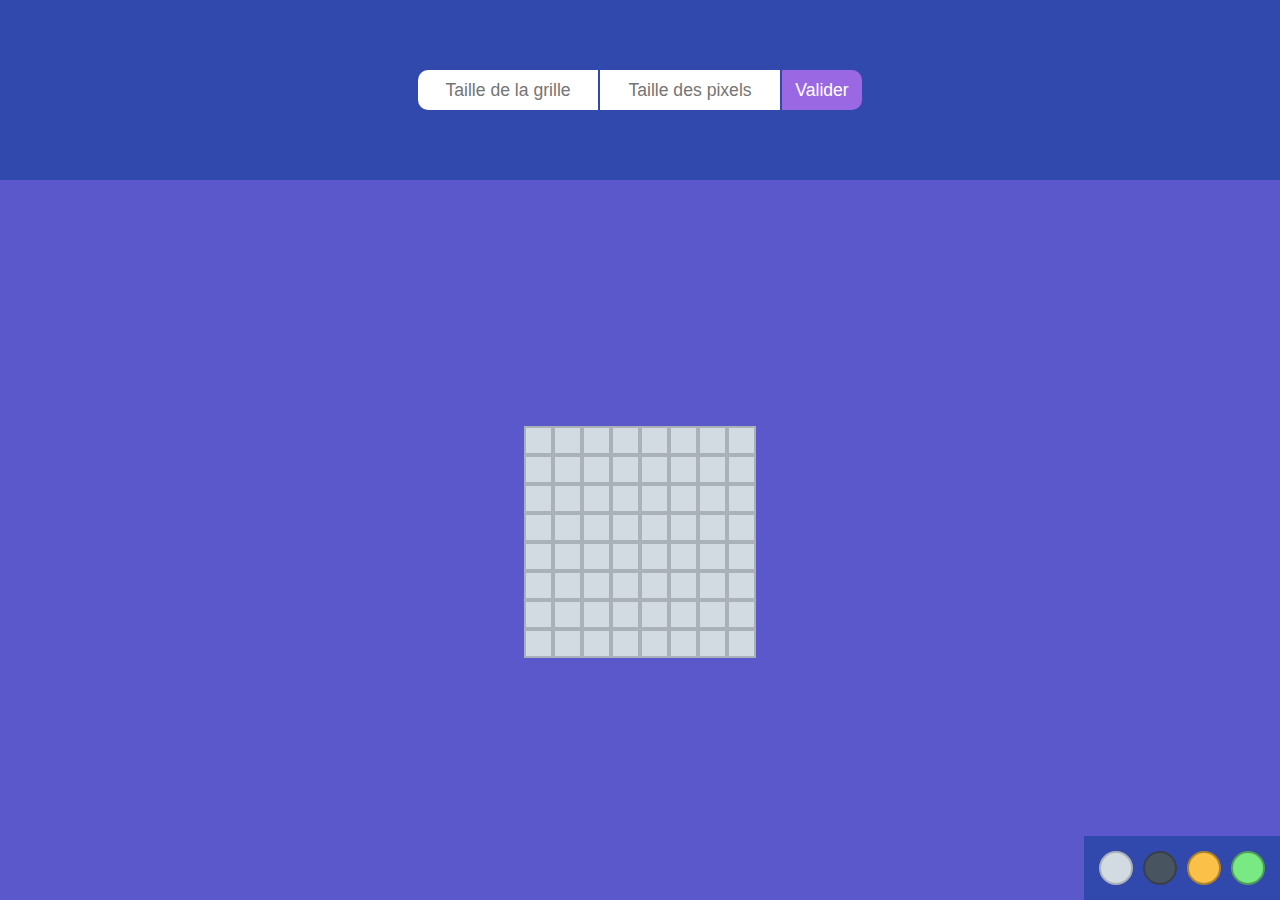
==== index.html @ 7dfa2838 "Update and rename invader.html to index.html" ====
<!DOCTYPE html>
<html lang="en">
<head>
  <meta charset="UTF-8">
  <meta name="viewport" content="width=device-width, initial-scale=1.0">
  <meta http-equiv="X-UA-Compatible" content="ie=edge">
  <title>Invader</title>
  <link rel="stylesheet" href="/css/style.css">
  <link rel="stylesheet" href="/css/reset.css">
</head>
<body>
    <form class="configuration"></form>
    <div class="container">
      <div id="invader"></div>
      <div class="color_palet">
        <div class="color_button color_button--plain"></div>
        <div class="color_button color_button--empty"></div>
        <div class="color_button color_button--light"></div>
        <div class="color_button color_button--highlight"></div>
      </div>
    </div>
  <script src="/js/app.js"></script>
</body>
</html>
---- css/style.css ----
html{
    box-sizing: border-box;
}


.configuration {
    display: flex;
    justify-content: center;
    align-items: center;
    background-color: #3148ad;
    height: 20vh;
}

.container{
    position: relative;
    background-color: #5b58cb;
    height: 80vh;
    display: flex;
    justify-content: center;
    align-items: center;
}

.input{
    height: 40px;
    max-width: 180px;
    padding: 0px;
    border: none;
    margin: 0 1px;
    text-align: center;
    font-size: 1.1rem;
}

#inputGridSize{
    border-top-left-radius: 10px;
    border-bottom-left-radius: 10px;
}

.submitButton{
    margin: 0 1px;
    border: none;
    height: 40px;
    border-top-right-radius: 10px;
    border-bottom-right-radius: 10px;
    background-color: #9b68e4;
    color: #fff;
    width: 80px;
    font-size: 1.1rem;
}

.submitButton:hover{
    background-color: #ad73ff;
}


.cell{
    width: 25px;
    height: 25px;
    background-color: #d2dae2;
    border: 2px solid #aab1b8;
}

.line{
    display: flex;
    flex-wrap: wrap;
    justify-content: center;
    height: 25px;
    border: 2px solid rgba(255, 255, 255, 0);
}

.color_palet {
    background-color: #3148ad;
    position: absolute;
    display: flex;
    bottom: 0;
    right: 0;
    padding: 10px;
}

.color_button{
    width: 30px;
    height: 30px;;
    margin: 5px;
    border-radius: 100%;
}

.color_button--plain {
    border: 2px solid #aab1b8;
    background-color: #d2dae2;
}

.color_button--empty {
    border: 2px solid #374049;
    background-color: #485460;
}

.color_button--light {
    border: 2px solid #ad8330;
    background-color: #fbc048;
}

.color_button--highlight {
    border: 2px solid #529e58;
    background-color: #79ea83;
}
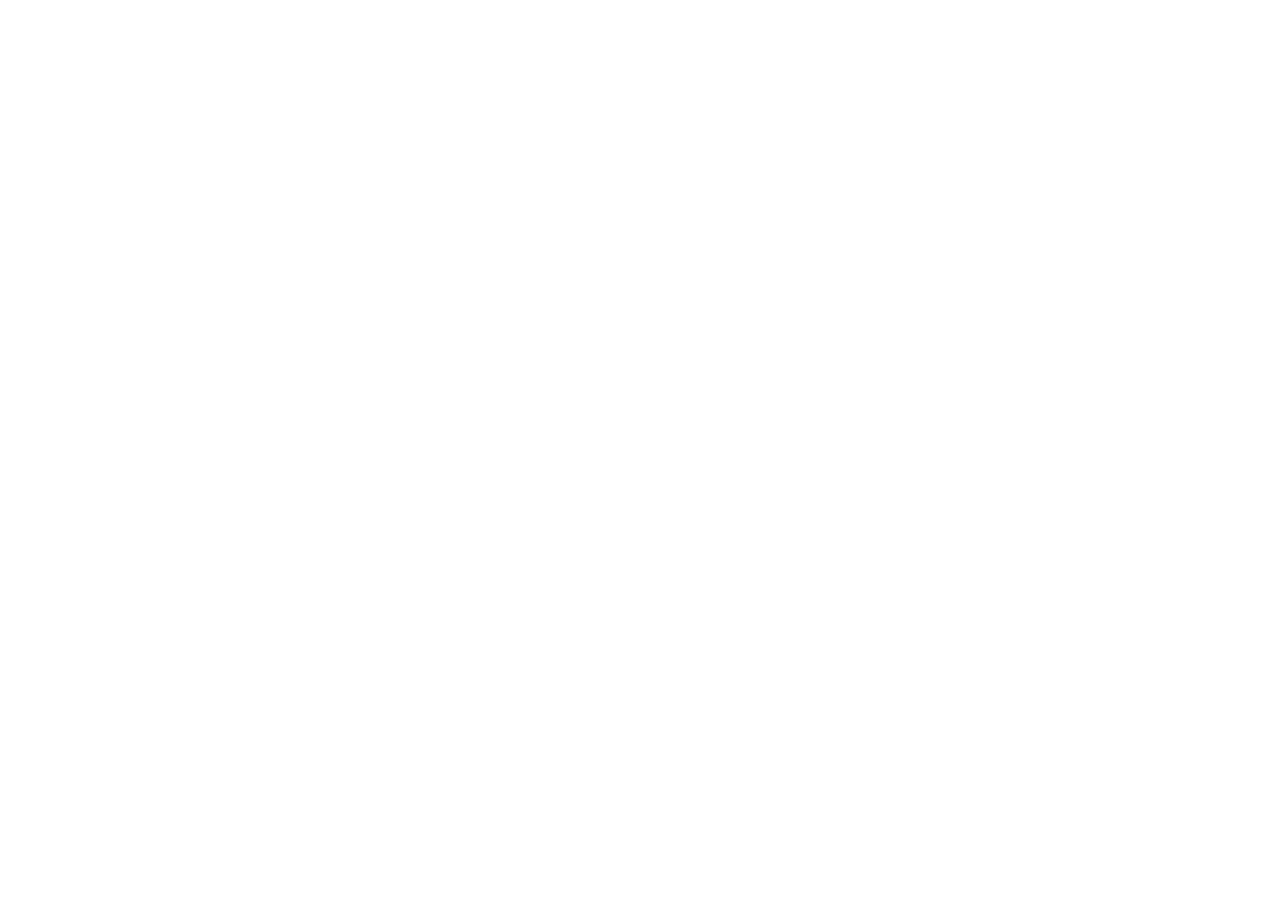
==== commit e29f7140: "Update index.html" ====
--- a/index.html
+++ b/index.html
@@ -5,8 +5,8 @@
   <meta name="viewport" content="width=device-width, initial-scale=1.0">
   <meta http-equiv="X-UA-Compatible" content="ie=edge">
   <title>Invader</title>
-  <link rel="stylesheet" href="/css/style.css">
-  <link rel="stylesheet" href="/css/reset.css">
+  <link rel="stylesheet" href="../Pix_invaders/css/style.css">
+  <link rel="stylesheet" href="../Pix_invaders/css/reset.css">
 </head>
 <body>
     <form class="configuration"></form>
@@ -19,6 +19,6 @@
         <div class="color_button color_button--highlight"></div>
       </div>
     </div>
-  <script src="/js/app.js"></script>
+  <script src="../Pix_invaders/js/app.js"></script>
 </body>
 </html>
